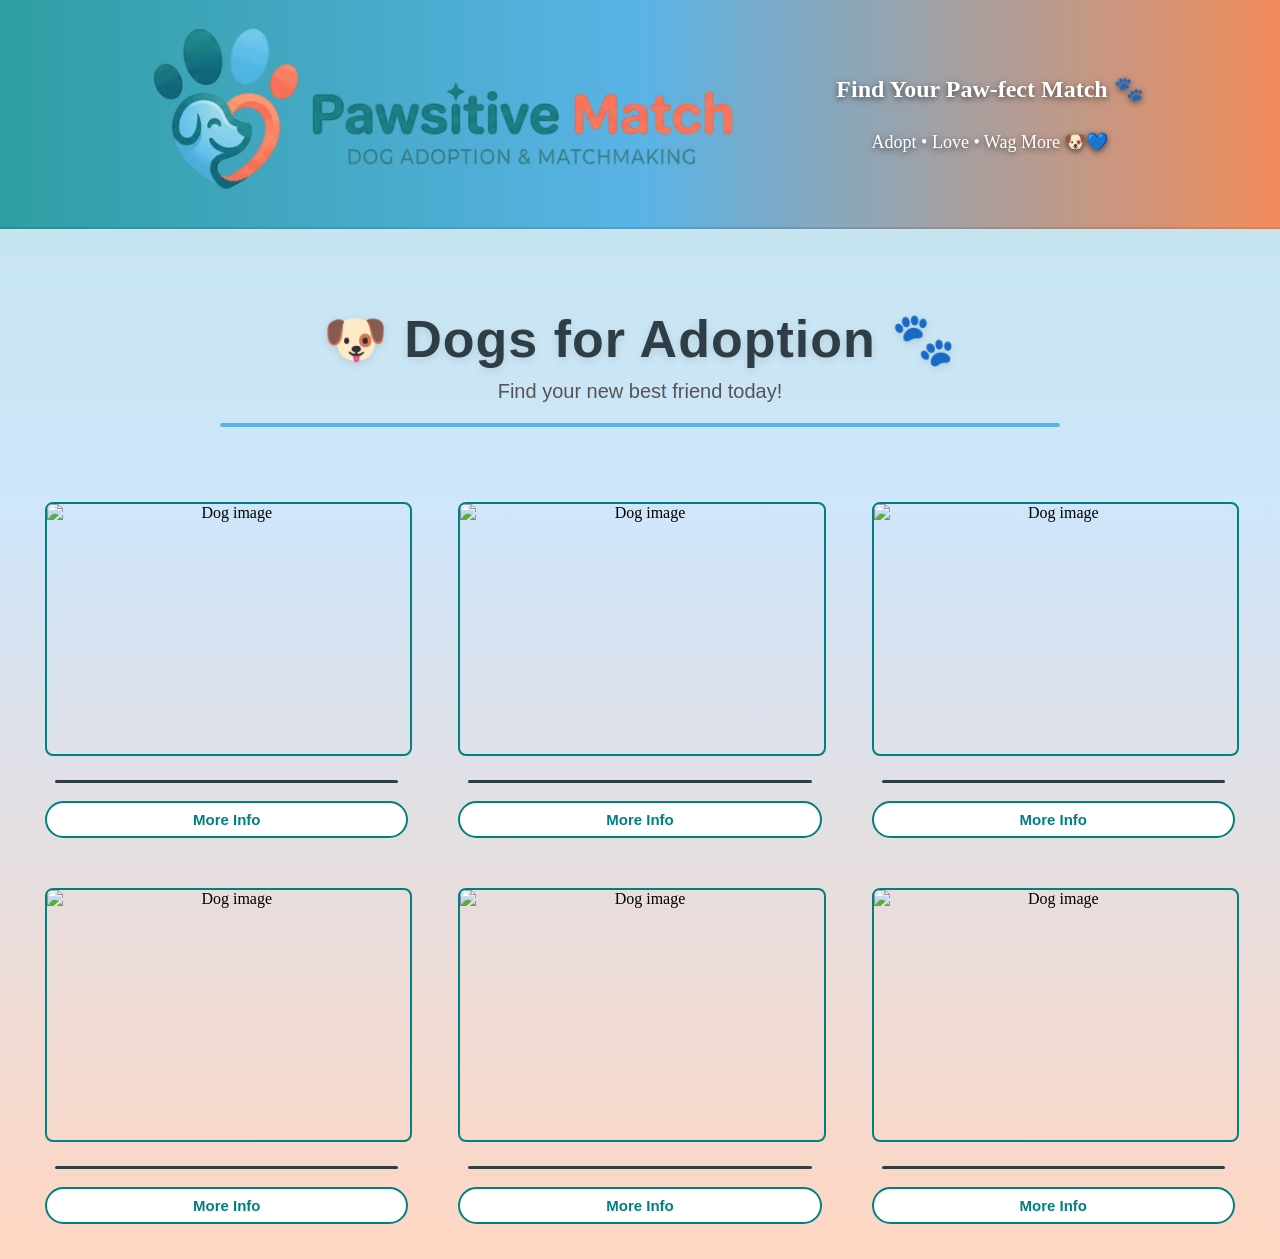
==== index.html @ 32e91143 "Initialize Commit" ====
<!DOCTYPE html>
<html lang="en">
<head>
    <meta charset="UTF-8">
    <meta name="viewport" content="width=device-width, initial-scale=1.0">
    <title>Dog Adoption Portal</title>
    <link rel="stylesheet" href="index.css">
    <link rel="icon" href="images/favicon.svg" type="image/x-icon">
</head>
<body>
    <header class="top-banner">
        <div class="banner-content">
           <div class="logo-container">
                <img src="images/banner.png" class="banner-logo">
            </div>

            <div class="banner-text">
                <h2>Find Your Paw-fect Match 🐾</h2>
                <p>Adopt • Love • Wag More 🐶💙</p>
            </div>
        </div>
    </header>

    <main>
        <div class="title-box">
            <h1 class="main-title">🐶 Dogs for Adoption 🐾</h1>
            <p class="subtitle">Find your new best friend today!</p>
        </div>

        <div class="dogs-container">
            <div class="dog-card">
                    <div class="dog-image-wrapper">
                        <img src="" alt="Dog image">
                    </div>
                <h2></h2>
                <a href="#" class="more-info">More Info</a>
            </div>

            <div class="dog-card">
                    <div class="dog-image-wrapper">
                        <img src="" alt="Dog image">
                    </div>
                <h2></h2>
                <a href="#" class="more-info">More Info</a>
            </div>

            <div class="dog-card">
                    <div class="dog-image-wrapper">
                        <img src="" alt="Dog image">
                    </div>
                <h2></h2>
                <a href="#" class="more-info">More Info</a>
            </div>

            <div class="dog-card">
                    <div class="dog-image-wrapper">
                        <img src="" alt="Dog image">
                    </div>
                <h2></h2>
                <a href="#" class="more-info">More Info</a>
            </div>

            <div class="dog-card">
                    <div class="dog-image-wrapper">
                        <img src="" alt="Dog image">
                    </div>
                <h2></h2>
                <a href="#" class="more-info">More Info</a>
            </div>

            <div class="dog-card">
                    <div class="dog-image-wrapper">
                        <img src="" alt="Dog image">
                    </div>
                <h2></h2>
                <a href="#" class="more-info">More Info</a>
            </div>
        </div>
    </main>

    <script src="script.js"></script>
    <script src="index.js"></script>
</body>
</html>
---- index.css ----
header {
    position: relative;
    margin-bottom: 80px;
}

body {
    margin: 0;
    min-height: 100vh;

    background: linear-gradient(
        180deg,
        #bfe3e5 0%,   /* light teal */
        #cfe6fb 40%,  /* light blue */
        #ffd6c2 100%  /* light orange */
    );
}

.top-banner {
    width: 100%;
    padding: 20px 0;

    display: flex;
    justify-content: center;
    align-items: center;

     background: linear-gradient(
        90deg,
        #2f9ea3,   /* teal (left) */
        #5ab3e6,   /* light blue */
        #f28c5b   /* orange */
    );

    border-bottom: 2px solid rgba(0, 0, 0, 0.1);
}

.banner-logo {
    width: 90%;
    max-width: 800px;
    height: auto;
}

.banner-content {
    display: flex;
    align-items: center;  
    justify-content: space-between;
}

.banner-text {
    display: flex;
    flex-direction: column;
    align-items: center;   /* 🔥 centers everything */
    text-shadow: 0 2px 6px rgba(0,0,0,0.6);
    color: white;

}

.banner-text h2 {
    display: inline-flex;
    align-items: center;
    gap: 8px;
}

.banner-text h2 span {
    transform: translateY(-2px); /* 🔥 tweak this */
}

.banner-text p {
    margin-top: 8px;
    font-size: 18px;
}

.title-box {
    width: 95%;             
    max-width: 1200px;       
    margin: 20px auto 40px; 
    text-align: center;
    box-sizing: border-box;
}

.main-title {
    font-size: 52px;
    font-family: 'Fredoka', sans-serif;
    font-weight: 700;
    color: #2f3e46;   /* deep soft dark */

    margin: 0;
    letter-spacing: 1px;

    text-shadow: 0 3px 8px rgba(0,0,0,0.1);
}
.subtitle {
    margin-top: 10px;
    font-size: 20px;
    font-family: 'Fredoka', sans-serif;
    color: #555;
}
.subtitle::after {
    content: "";
    display: block;
    width: 70%;
    height: 4px;
    margin: 20px auto 0;
    border-radius: 10px;

    background: #5ab3e6;
}

.dogs-container {
    display: flex;
    flex-wrap: wrap;
    gap: 20px;
    justify-content: center;
    padding: 20px;
}

.dog-card {
    width: calc(33.33% - 20px);
    border-radius: 15px;
    padding: 15px;
    text-align: center;
    box-sizing: border-box;

    display: flex;
    flex-direction: column;
    justify-content: space-between; /* 🔥 key */
    transition: transform 0.3s ease, box-shadow 0.3s ease;
}

.dog-card h2 {
    font-family: 'Fredoka', sans-serif;
    font-size: 20px;
    font-weight: 600;
    color: #2f3e46;
    margin: 18px  10px;
    letter-spacing: 0.5px;
    text-shadow: 0 2px 4px rgba(0, 0, 0, 0.08);
    position: relative;
    display: inline-block;
}

.dog-card h2::after {
    content: "";
    display: block;
    width: 100%;
    height: 3px;
    margin: 6px auto 0;
    border-radius: 10px;
    background: #2f3e46;
}

.dog-card:hover {
    transform: translateY(-10px) scale(1.02); 
    box-shadow: 0 15px 30px rgba(0, 0, 0, 0.2);
}

.dog-card.male {
    border: 2px solid #4da6ff;
    background-color: #f0f8ff;
}

.dog-card.female {
    border: 2px solid #ff66b2;
    background-color: #fff0f6;
}

.dog-card.male:hover {
    box-shadow: 0 15px 30px rgba(77, 166, 255, 0.4);
}

.dog-card.female:hover {
    box-shadow: 0 15px 30px rgba(255, 102, 178, 0.4);
}

.dog-card.male h2::after {
    background: #5ab3e6;
}

.dog-card.female h2::after {
    background: #f28cb5;
}

.dog-image-wrapper {
    width: 100%;
    height: 250px;
    overflow: hidden;
    border-radius: 8px;
    background: transparent;
     background-image: url("images/bones-bg.png");
    border: 2px solid #008080;
}

.dog-image-wrapper img {
    width: 100%;
    height: 100%;
    object-fit: cover;
    display: block;
}

.dog-image-wrapper:hover img {
    object-fit: contain;
    background: transparent;
    transform: scale(1.1);
}

.more-info {
    margin-top: auto;
    padding: 8px 16px;
    border-radius: 20px;
    background: #ffffff;
   
    text-decoration: none;
    display: inline-block;
    border: 2px solid #008080;

    font-size: 15px;
    font-family: 'Fredoka', sans-serif;
    font-weight: 600;
    color: #008080;
}
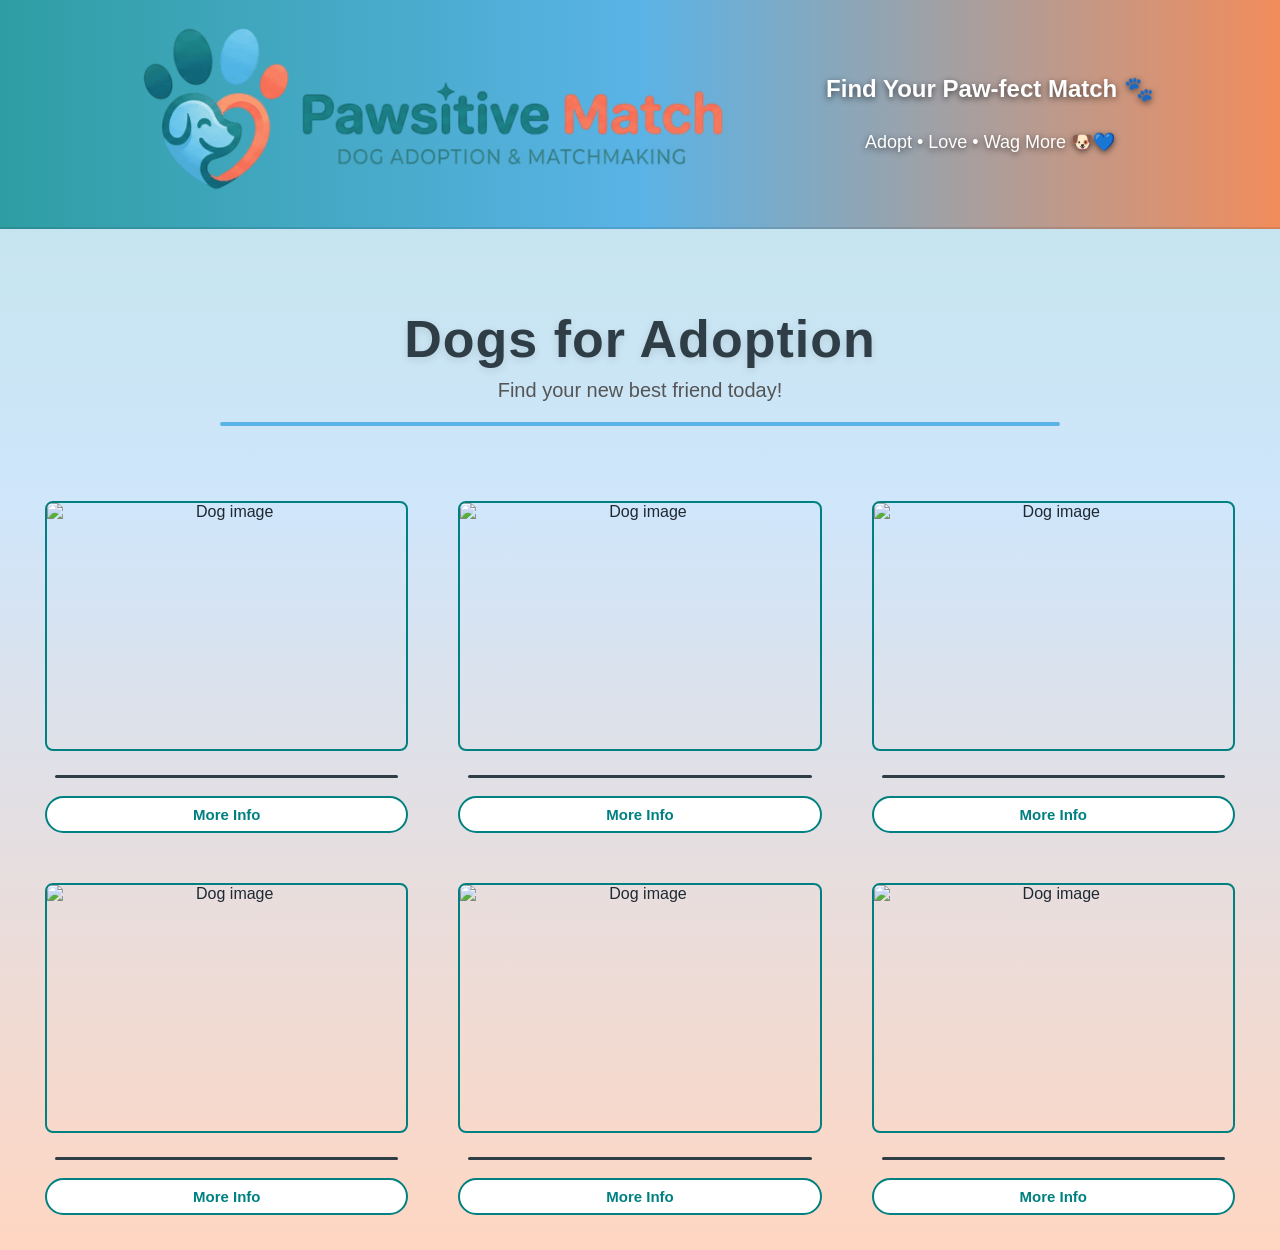
==== commit 86483662: "I made change in the code.I also added the styles.css" ====
--- a/index.html
+++ b/index.html
@@ -4,6 +4,7 @@
     <meta charset="UTF-8">
     <meta name="viewport" content="width=device-width, initial-scale=1.0">
     <title>Dog Adoption Portal</title>
+    <link rel="stylesheet" href="styles.css">
     <link rel="stylesheet" href="index.css">
     <link rel="icon" href="images/favicon.svg" type="image/x-icon">
 </head>
@@ -23,7 +24,7 @@
 
     <main>
         <div class="title-box">
-            <h1 class="main-title">🐶 Dogs for Adoption 🐾</h1>
+            <h1 class="main-title">Dogs for Adoption</h1>
             <p class="subtitle">Find your new best friend today!</p>
         </div>
 
--- a/styles.css
+++ b/styles.css
@@ -0,0 +1,29 @@
+* {
+    box-sizing: border-box;
+}
+
+body {
+    margin: 0;
+    font-family: Arial, sans-serif;
+    color: #1f2933;
+}
+
+a {
+    color: inherit;
+}
+
+img {
+    max-width: 100%;
+}
+
+button,
+input,
+select,
+textarea {
+    font: inherit;
+}
+
+.container {
+    width: min(94%, 1200px);
+    margin: 0 auto;
+}
--- a/index.css
+++ b/index.css
@@ -186,7 +186,9 @@
     overflow: hidden;
     border-radius: 8px;
     background: transparent;
-     background-image: url("images/bones-bg.png");
+    background-image: url("images/bones-bg.png");
+    background-size: cover;
+    background-position: center;
     border: 2px solid #008080;
 }
 
@@ -194,10 +196,12 @@
     width: 100%;
     height: 100%;
     object-fit: cover;
+    object-position: center;
+    transition: transform 0.3s ease;
     display: block;
 }
 
-.dog-image-wrapper:hover img {
+.dog-card:hover .dog-image-wrapper img {
     object-fit: contain;
     background: transparent;
     transform: scale(1.1);
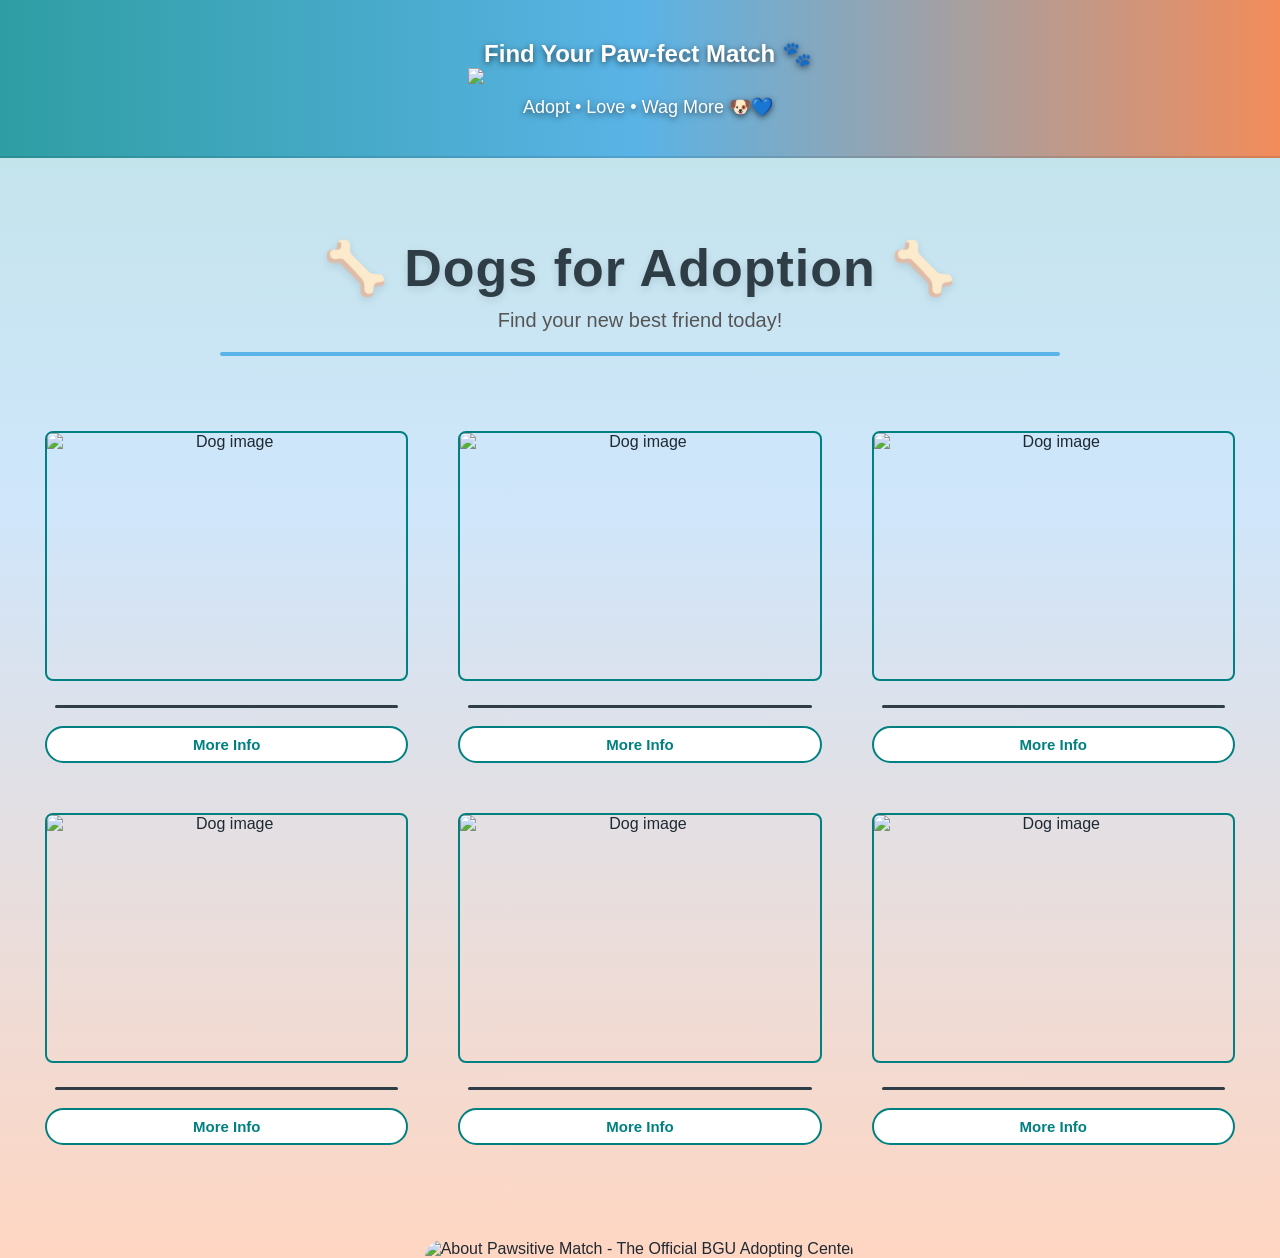
==== commit 74082de3: "Updated CSS and changed images to links" ====
--- a/index.html
+++ b/index.html
@@ -6,13 +6,13 @@
     <title>Dog Adoption Portal</title>
     <link rel="stylesheet" href="styles.css">
     <link rel="stylesheet" href="index.css">
-    <link rel="icon" href="images/favicon.svg" type="image/x-icon">
+    <link rel="icon" href="https://raw.githubusercontent.com/EranVazana/Assignment1/main/images/favicon.svg" type="image/x-icon">
 </head>
 <body>
     <header class="top-banner">
         <div class="banner-content">
            <div class="logo-container">
-                <img src="images/banner.png" class="banner-logo">
+                <img src="https://raw.githubusercontent.com/EranVazana/Assignment1/main/images/banner.png" class="banner-logo">
             </div>
 
             <div class="banner-text">
@@ -24,7 +24,7 @@
 
     <main>
         <div class="title-box">
-            <h1 class="main-title">Dogs for Adoption</h1>
+            <h1 class="main-title">🦴 Dogs for Adoption 🦴</h1>
             <p class="subtitle">Find your new best friend today!</p>
         </div>
 
@@ -79,6 +79,10 @@
         </div>
     </main>
 
+    <footer class="about-section">
+        <img src="https://raw.githubusercontent.com/EranVazana/Assignment1/main/images/about-banner.png" alt="About Pawsitive Match - The Official BGU Adopting Center" class="about-banner">
+    </footer>
+
     <script src="script.js"></script>
     <script src="index.js"></script>
 </body>
--- a/styles.css
+++ b/styles.css
@@ -1,11 +1,23 @@
+/* ============================================
+   styles.css - Common Styles for All Pages
+   ============================================ */
+
+/* === Reset & Base === */
 * {
     box-sizing: border-box;
 }
 
 body {
     margin: 0;
-    font-family: Arial, sans-serif;
+    min-height: 100vh;
+    font-family: 'Fredoka', sans-serif;
     color: #1f2933;
+    background: linear-gradient(
+        180deg,
+        #bfe3e5 0%,
+        #cfe6fb 40%,
+        #ffd6c2 100%
+    );
 }
 
 a {
@@ -23,7 +35,52 @@
     font: inherit;
 }
 
+/* === Top Banner === */
+.top-banner {
+    width: 100%;
+    padding: 20px 0;
+    display: flex;
+    justify-content: center;
+    align-items: center;
+    background: linear-gradient(90deg, #2f9ea3, #5ab3e6, #f28c5b);
+    border-bottom: 2px solid rgba(0, 0, 0, 0.1);
+}
+
+.banner-logo {
+    width: 20%;
+    max-width: 800px;
+    height: auto;
+}
+
+/* === Container === */
 .container {
     width: min(94%, 1200px);
     margin: 0 auto;
 }
+
+/* === Back Navigation === */
+.back-nav {
+    margin-top: 20px;
+    text-align: center;
+}
+
+.back-link {
+    color: #555;
+    text-decoration: none;
+    font-weight: 600;
+}
+
+.back-link:hover {
+    text-decoration: underline;
+}
+
+/* === Gender-Based Color Accents (shared palette) === */
+/* Male: #5ab3e6  |  Female: #ff85b5 */
+
+/* === Dog Preview (circular image - used in adopt & thankyou) === */
+.dog-preview img {
+    border-radius: 50%;
+    object-fit: cover;
+    border: 4px solid #5ab3e6;
+    margin-bottom: 15px;
+}
--- a/index.css
+++ b/index.css
@@ -1,58 +1,27 @@
+/* index.css - Styles specific to index.html */
 
 header {
     position: relative;
     margin-bottom: 80px;
 }
 
-body {
-    margin: 0;
-    min-height: 100vh;
-
-    background: linear-gradient(
-        180deg,
-        #bfe3e5 0%,   /* light teal */
-        #cfe6fb 40%,  /* light blue */
-        #ffd6c2 100%  /* light orange */
-    );
-}
-
-.top-banner {
-    width: 100%;
-    padding: 20px 0;
-
-    display: flex;
-    justify-content: center;
-    align-items: center;
-
-     background: linear-gradient(
-        90deg,
-        #2f9ea3,   /* teal (left) */
-        #5ab3e6,   /* light blue */
-        #f28c5b   /* orange */
-    );
-
-    border-bottom: 2px solid rgba(0, 0, 0, 0.1);
-}
-
+/* Index page has a wider banner logo */
 .banner-logo {
     width: 90%;
-    max-width: 800px;
-    height: auto;
 }
 
 .banner-content {
     display: flex;
-    align-items: center;  
+    align-items: center;
     justify-content: space-between;
 }
 
 .banner-text {
     display: flex;
     flex-direction: column;
-    align-items: center;   /* 🔥 centers everything */
+    align-items: center;
     text-shadow: 0 2px 6px rgba(0,0,0,0.6);
     color: white;
-
 }
 
 .banner-text h2 {
@@ -62,7 +31,7 @@
 }
 
 .banner-text h2 span {
-    transform: translateY(-2px); /* 🔥 tweak this */
+    transform: translateY(-2px);
 }
 
 .banner-text p {
@@ -71,9 +40,9 @@
 }
 
 .title-box {
-    width: 95%;             
-    max-width: 1200px;       
-    margin: 20px auto 40px; 
+    width: 95%;
+    max-width: 1200px;
+    margin: 20px auto 40px;
     text-align: center;
     box-sizing: border-box;
 }
@@ -82,19 +51,19 @@
     font-size: 52px;
     font-family: 'Fredoka', sans-serif;
     font-weight: 700;
-    color: #2f3e46;   /* deep soft dark */
-
+    color: #2f3e46;
     margin: 0;
     letter-spacing: 1px;
-
     text-shadow: 0 3px 8px rgba(0,0,0,0.1);
 }
+
 .subtitle {
     margin-top: 10px;
     font-size: 20px;
     font-family: 'Fredoka', sans-serif;
     color: #555;
 }
+
 .subtitle::after {
     content: "";
     display: block;
@@ -102,7 +71,6 @@
     height: 4px;
     margin: 20px auto 0;
     border-radius: 10px;
-
     background: #5ab3e6;
 }
 
@@ -120,10 +88,9 @@
     padding: 15px;
     text-align: center;
     box-sizing: border-box;
-
     display: flex;
     flex-direction: column;
-    justify-content: space-between; /* 🔥 key */
+    justify-content: space-between;
     transition: transform 0.3s ease, box-shadow 0.3s ease;
 }
 
@@ -132,7 +99,7 @@
     font-size: 20px;
     font-weight: 600;
     color: #2f3e46;
-    margin: 18px  10px;
+    margin: 18px 10px;
     letter-spacing: 0.5px;
     text-shadow: 0 2px 4px rgba(0, 0, 0, 0.08);
     position: relative;
@@ -150,7 +117,7 @@
 }
 
 .dog-card:hover {
-    transform: translateY(-10px) scale(1.02); 
+    transform: translateY(-10px) scale(1.02);
     box-shadow: 0 15px 30px rgba(0, 0, 0, 0.2);
 }
 
@@ -186,7 +153,7 @@
     overflow: hidden;
     border-radius: 8px;
     background: transparent;
-    background-image: url("images/bones-bg.png");
+    background-image: url("https://raw.githubusercontent.com/EranVazana/Assignment1/main/images/bones-bg.png");
     background-size: cover;
     background-position: center;
     border: 2px solid #008080;
@@ -212,13 +179,25 @@
     padding: 8px 16px;
     border-radius: 20px;
     background: #ffffff;
-   
     text-decoration: none;
     display: inline-block;
     border: 2px solid #008080;
-
     font-size: 15px;
     font-family: 'Fredoka', sans-serif;
     font-weight: 600;
     color: #008080;
+}
+
+/* About section footer */
+.about-section {
+    width: 100%;
+    margin-top: 60px;
+    text-align: center;
+}
+
+.about-banner {
+    width: 100%;
+    max-width: 1200px;
+    height: auto;
+    border-radius: 20px 20px 0 0;
 }
